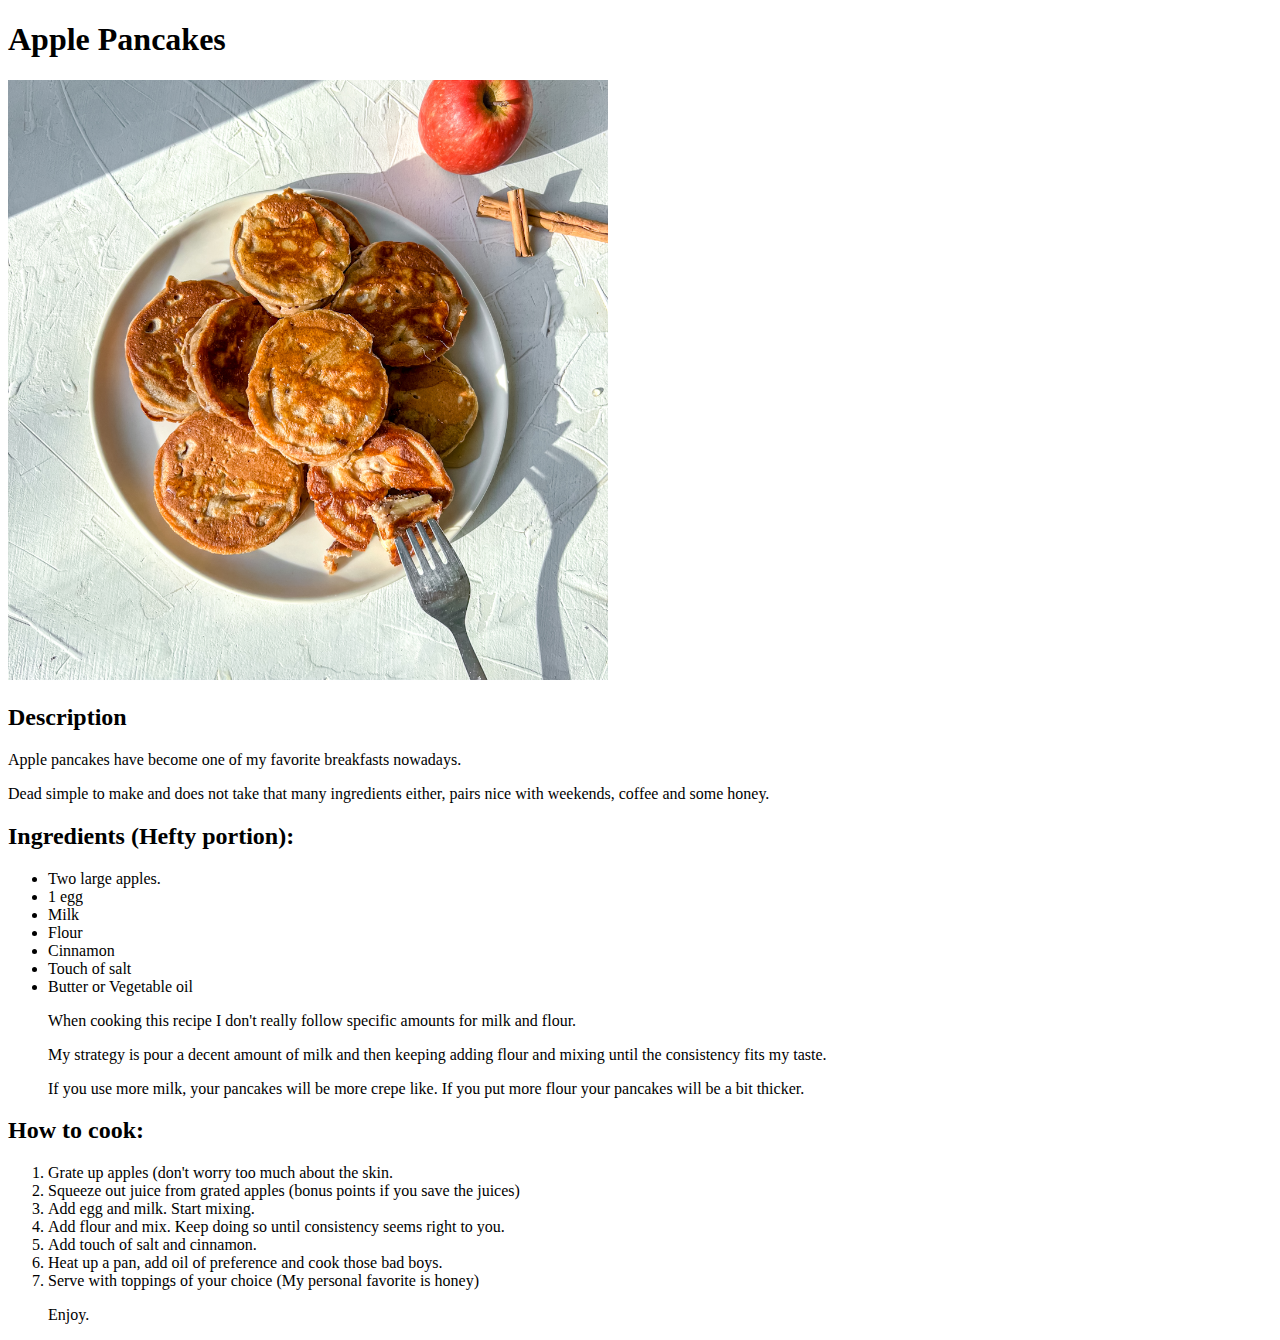
==== recipes/apple-pancakes.html @ 3677976a "Create HTML file for apple pancake recipe." ====
<!DOCTYPE html>
<html lang="en">
<head>
    <meta charset="UTF-8">
    <meta name="viewport" content="width=device-width, initial-scale=1.0">
    <title>Apple Pancakes Recipe</title>
</head>
<body>
    <h1>Apple Pancakes</h1>

    <img src="../img/apple-pancakes-dish.jpg" alt="apple-pancakes" height="600" width="600">

    <h2>Description</h2>

    <p>Apple pancakes have become one of my favorite breakfasts nowadays.</p>
    <p>Dead simple to make and does not take that many ingredients either, pairs nice with weekends, coffee and some honey.</p>

    <h2>Ingredients (Hefty portion):</h2>
    <ul>
        <li>Two large apples.</li>
        <li>1 egg</li>
        <li>Milk</li>
        <li>Flour</li>
        <li>Cinnamon</li>
        <li>Touch of salt</li>
        <li>Butter or Vegetable oil</li>
        <p>When cooking this recipe I don't really follow specific amounts for milk and flour.</p>
        <p>My strategy is pour a decent amount of milk and then keeping adding flour and mixing until the consistency fits my taste.</p>
        <p>If you use more milk, your pancakes will be more crepe like. If you put more flour your pancakes will be a bit thicker.</p>
    </ul>

    <h2>How to cook:</h2>
    <ol>
        <li>Grate up apples (don't worry too much about the skin.</li>
        <li>Squeeze out juice from grated apples (bonus points if you save the juices)</li>
        <li>Add egg and milk. Start mixing.</li>
        <li>Add flour and mix. Keep doing so until consistency seems right to you.</li>
        <li>Add touch of salt and cinnamon.</li>
        <li>Heat up a pan, add oil of preference and cook those bad boys.</li>
        <li>Serve with toppings of your choice (My personal favorite is honey)</li>
        <p>Enjoy.</p>
    </ol>
</body>
</html>
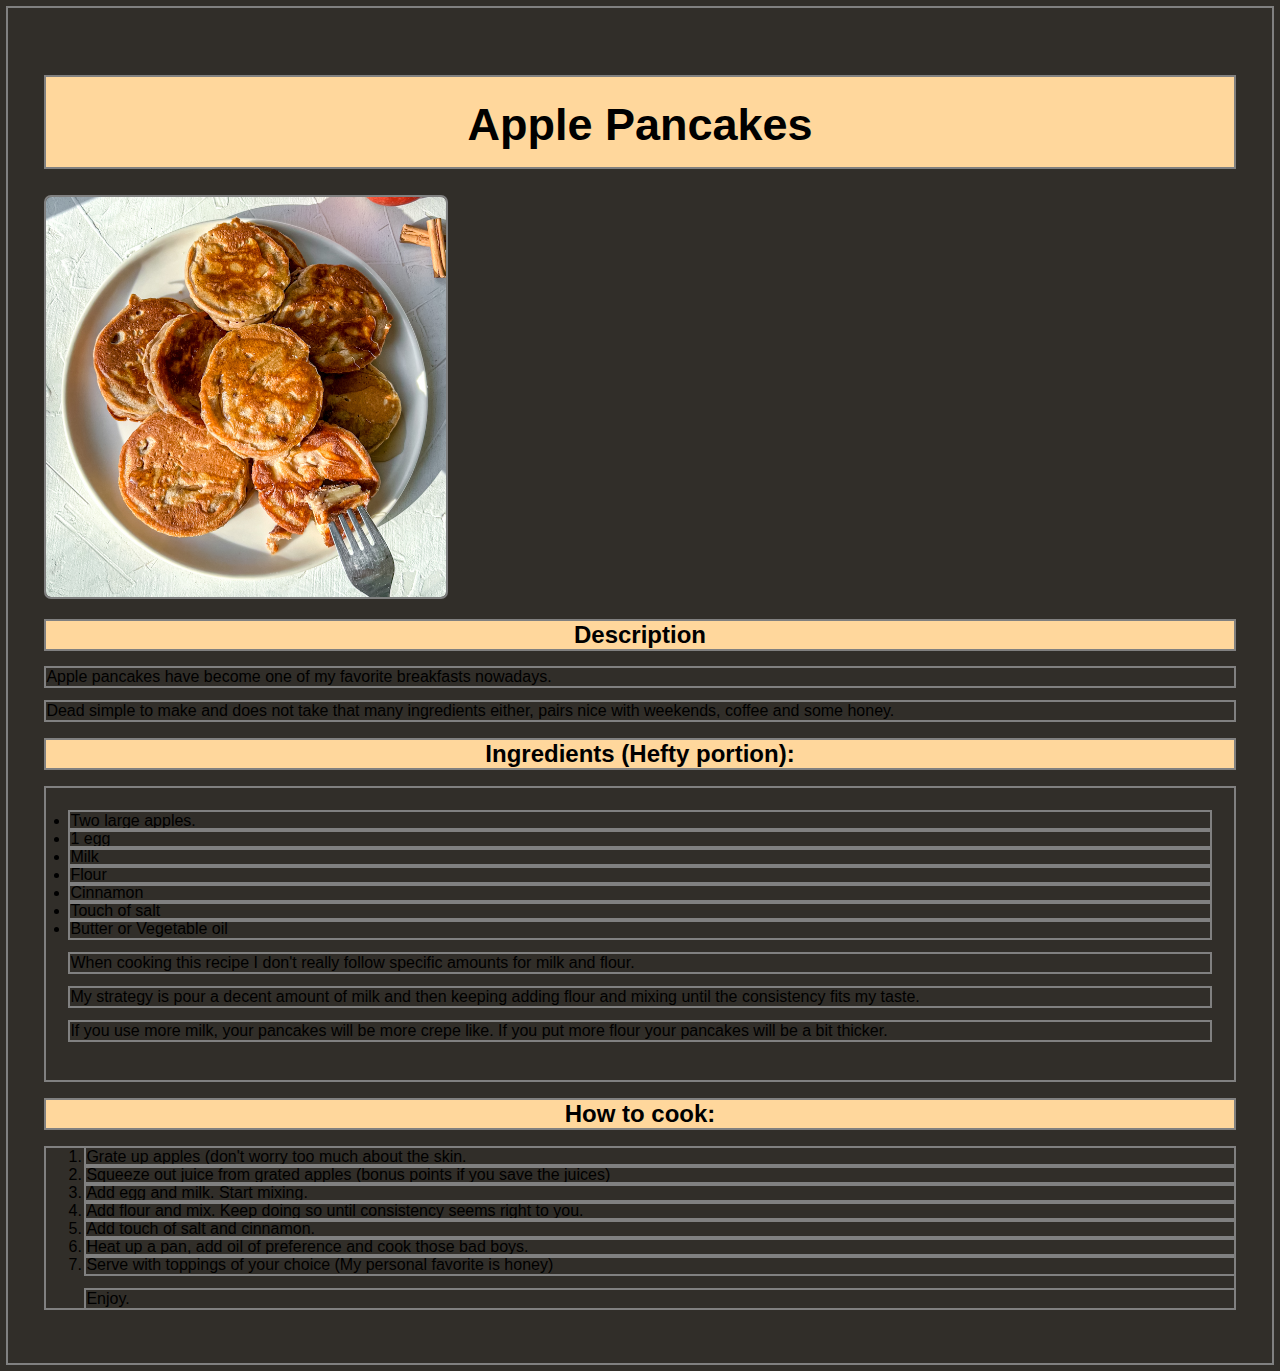
==== commit 1c0d99e7: "Some adjustments to the recipe pages. Not that important, I haven't started working on these properl" ====
--- a/recipes/apple-pancakes.html
+++ b/recipes/apple-pancakes.html
@@ -4,6 +4,7 @@
     <meta charset="UTF-8">
     <meta name="viewport" content="width=device-width, initial-scale=1.0">
     <title>Apple Pancakes Recipe</title>
+    <link rel="stylesheet" href="../styles.css">
 </head>
 <body>
     <h1>Apple Pancakes</h1>
--- a/styles.css
+++ b/styles.css
@@ -0,0 +1,81 @@
+h1, 
+h2 {
+    font-family: "Helvetica", sans-serif;
+    text-align: center;
+
+}
+
+h1 {
+    font-size: 5vh;
+    height: 10vh;
+    padding: 0.5em;
+    background-color: rgb(255, 215, 156);
+}
+
+h2 {
+    font-size: 24px;
+    /* Change this color to something else.  */
+    background-color: rgb(255, 215, 156);
+}
+
+p,
+li {
+    font-family: "Arial", sans-serif;
+}
+
+ul {
+    padding: 24px;
+}
+
+img {
+    width: 400px;
+    height: auto;
+    border-radius: 5px;
+}
+
+.recipe-container {
+    display: flex;
+    background-color: rgb(255, 215, 156);
+    justify-content: space-around;
+    align-items: center;
+    padding: 6vw;
+    
+}
+
+.image-link {
+    flex: 1;
+    width: 20vw;
+    height: auto;
+    margin-top: -20px;
+}
+
+.title-card {
+    display: flex;
+    flex-direction: column;
+    justify-content: center;
+    background-color: rgb(221, 114, 52);
+    
+    width: 90vw;
+    height: 90vh;
+
+    margin: 1vw;
+    padding: 3vw;
+}
+
+a {
+    width: 20vw;
+    height: 20vw;
+    padding: 10px;
+    background-color: rgb(30, 210, 135);
+    border-radius: 10px;
+}
+
+body {
+    background-color: rgb(49, 46, 41);
+    padding: 3vw;
+}
+
+* {
+    outline: 2px solid grey;
+    box-sizing: border-box;
+}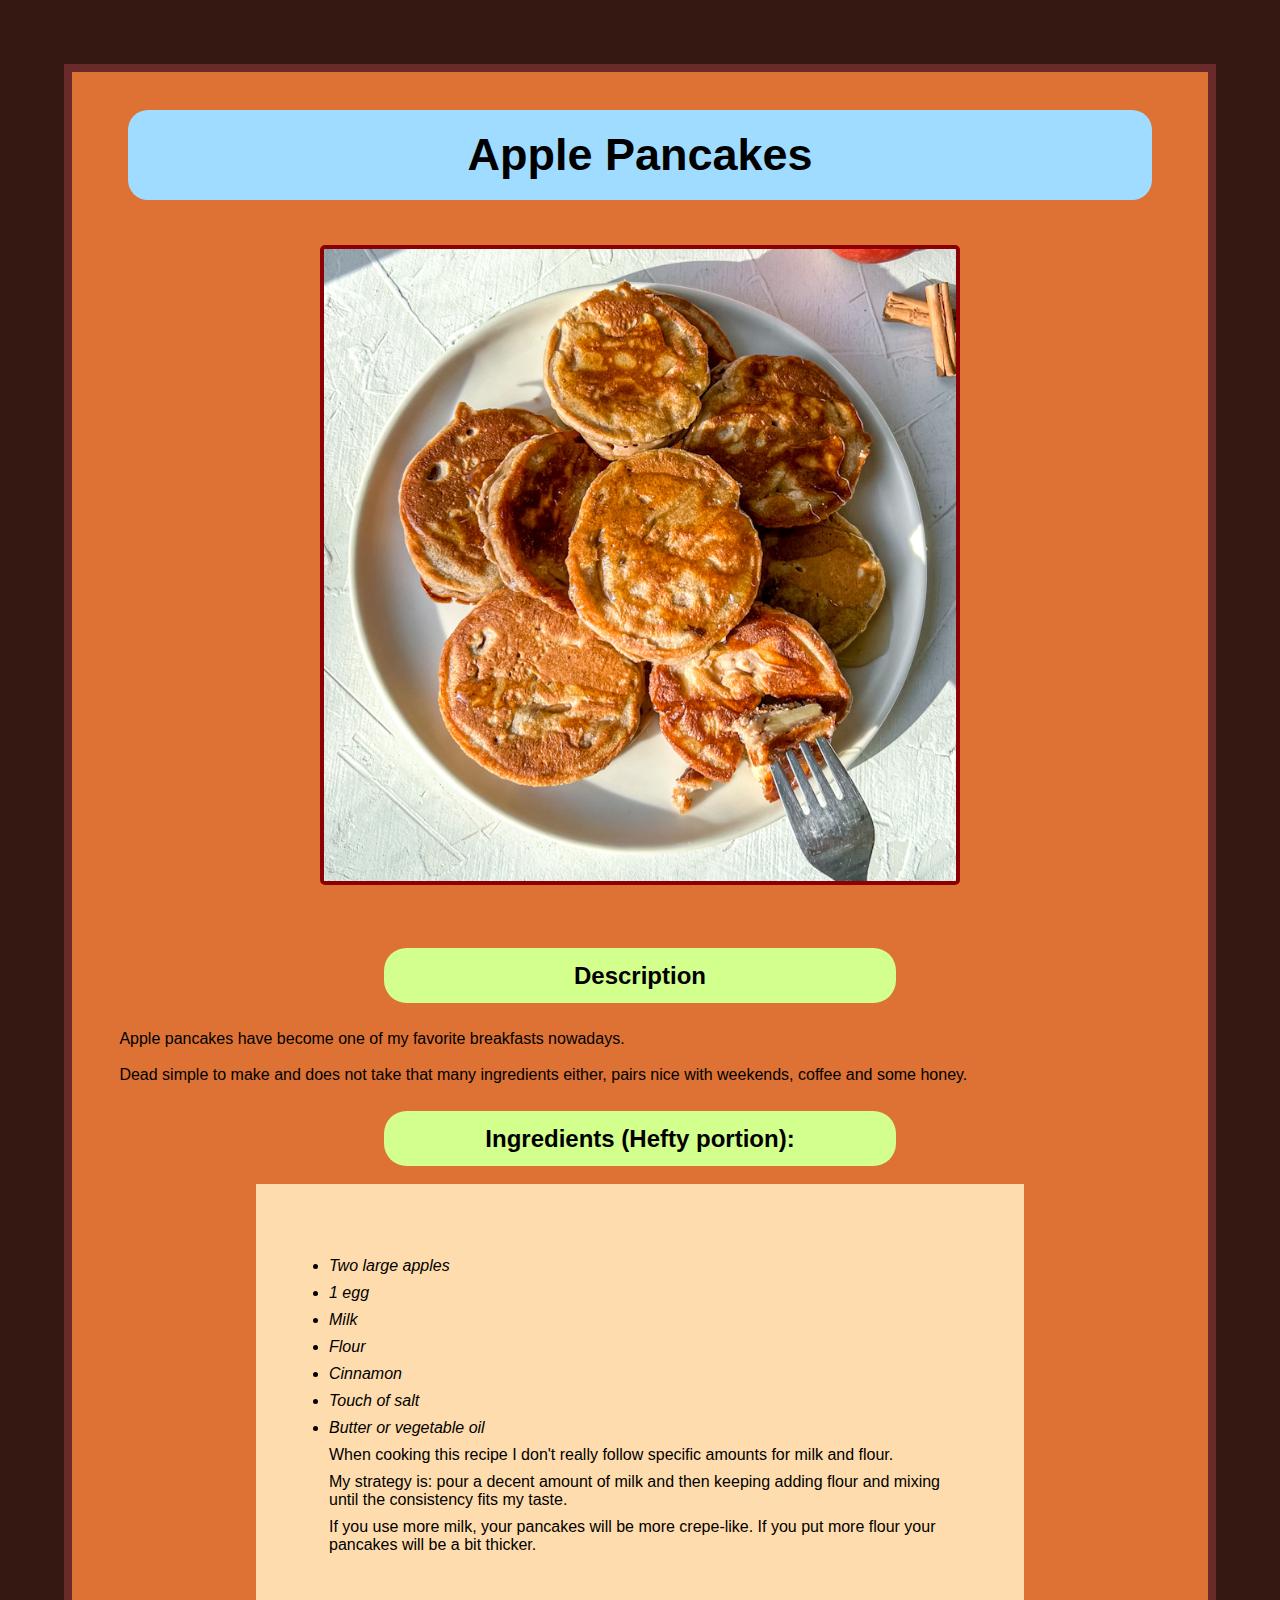
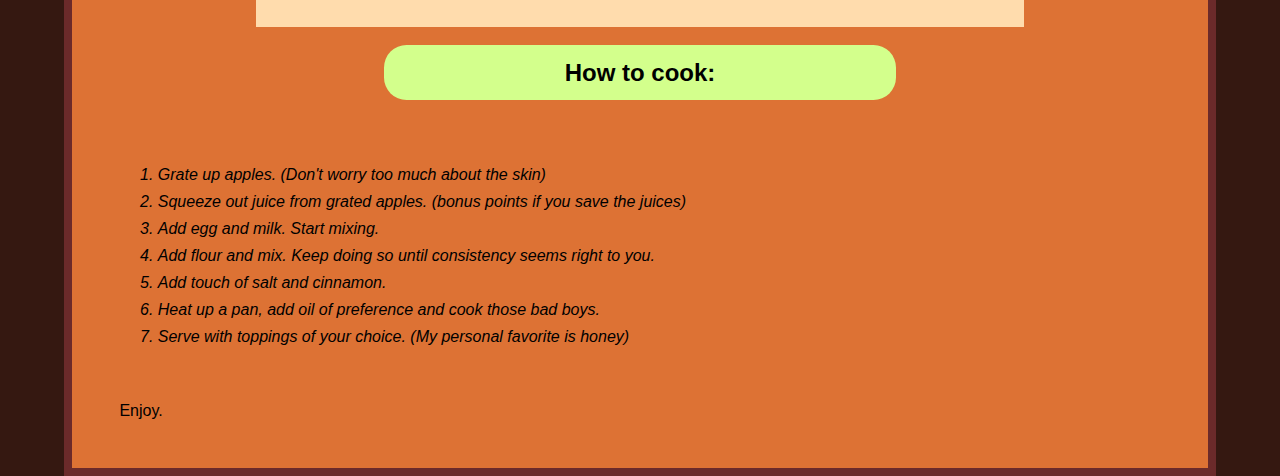
==== commit 3b93d56e: "Adjust HTML files structure and added class attributes to appropriate elements." ====
--- a/recipes/apple-pancakes.html
+++ b/recipes/apple-pancakes.html
@@ -7,39 +7,44 @@
     <link rel="stylesheet" href="../styles.css">
 </head>
 <body>
-    <h1>Apple Pancakes</h1>
+    <div class="recipe-card">
 
-    <img src="../img/apple-pancakes-dish.jpg" alt="apple-pancakes" height="600" width="600">
+        <h1 class="title-header">Apple Pancakes</h1>
 
-    <h2>Description</h2>
+        <img class="recipe-image" src="../img/apple-pancakes-dish.jpg" alt="apple-pancakes" height="600" width="600">
+    
+        <h2 class="recipe-sub-header">Description</h2>
+    
+        <p>Apple pancakes have become one of my favorite breakfasts nowadays.</p>
+        <p>Dead simple to make and does not take that many ingredients either, pairs nice with weekends, coffee and some honey.</p>
+    
+        <h2 class="recipe-sub-header">Ingredients (Hefty portion):</h2>
+        <ul>
+            <li>Two large apples</li>
+            <li>1 egg</li>
+            <li>Milk</li>
+            <li>Flour</li>
+            <li>Cinnamon</li>
+            <li>Touch of salt</li>
+            <li>Butter or vegetable oil</li>
+            <p>When cooking this recipe I don't really follow specific amounts for milk and flour.</p>
+            <p>My strategy is: pour a decent amount of milk and then keeping adding flour and mixing until the consistency fits my taste.</p>
+            <p>If you use more milk, your pancakes will be more crepe-like. If you put more flour your pancakes will be a bit thicker.</p>
+        </ul>
+    
+        <h2 class="recipe-sub-header">How to cook:</h2>
+        <ol>
+            <li>Grate up apples. (Don't worry too much about the skin)</li>
+            <li>Squeeze out juice from grated apples. (bonus points if you save the juices)</li>
+            <li>Add egg and milk. Start mixing.</li>
+            <li>Add flour and mix. Keep doing so until consistency seems right to you.</li>
+            <li>Add touch of salt and cinnamon.</li>
+            <li>Heat up a pan, add oil of preference and cook those bad boys.</li>
+            <li>Serve with toppings of your choice. (My personal favorite is honey)</li>
+        </ol>
+        <p>Enjoy.</p>
 
-    <p>Apple pancakes have become one of my favorite breakfasts nowadays.</p>
-    <p>Dead simple to make and does not take that many ingredients either, pairs nice with weekends, coffee and some honey.</p>
+    </div>
 
-    <h2>Ingredients (Hefty portion):</h2>
-    <ul>
-        <li>Two large apples.</li>
-        <li>1 egg</li>
-        <li>Milk</li>
-        <li>Flour</li>
-        <li>Cinnamon</li>
-        <li>Touch of salt</li>
-        <li>Butter or Vegetable oil</li>
-        <p>When cooking this recipe I don't really follow specific amounts for milk and flour.</p>
-        <p>My strategy is pour a decent amount of milk and then keeping adding flour and mixing until the consistency fits my taste.</p>
-        <p>If you use more milk, your pancakes will be more crepe like. If you put more flour your pancakes will be a bit thicker.</p>
-    </ul>
-
-    <h2>How to cook:</h2>
-    <ol>
-        <li>Grate up apples (don't worry too much about the skin.</li>
-        <li>Squeeze out juice from grated apples (bonus points if you save the juices)</li>
-        <li>Add egg and milk. Start mixing.</li>
-        <li>Add flour and mix. Keep doing so until consistency seems right to you.</li>
-        <li>Add touch of salt and cinnamon.</li>
-        <li>Heat up a pan, add oil of preference and cook those bad boys.</li>
-        <li>Serve with toppings of your choice (My personal favorite is honey)</li>
-        <p>Enjoy.</p>
-    </ol>
 </body>
 </html>--- a/styles.css
+++ b/styles.css
@@ -1,21 +1,14 @@
+* {
+    /* outline: 2px solid rgb(0, 162, 255); */
+    box-sizing: border-box;
+    padding: 0;
+    margin: 0;
+}
+
 h1, 
 h2 {
     font-family: "Helvetica", sans-serif;
     text-align: center;
-
-}
-
-h1 {
-    font-size: 5vh;
-    height: 10vh;
-    padding: 0.5em;
-    background-color: rgb(255, 215, 156);
-}
-
-h2 {
-    font-size: 24px;
-    /* Change this color to something else.  */
-    background-color: rgb(255, 215, 156);
 }
 
 p,
@@ -24,22 +17,93 @@
 }
 
 ul {
-    padding: 24px;
+    width: 60vw;
+    align-self: center;
+    padding: 5vw;
+    background-color: rgb(255, 220, 173);
 }
 
-img {
-    width: 400px;
+ol {
+    padding: 3vw;
+}
+
+li {
+    margin: 1vh;
+    font-style: italic;
+}
+
+p {
+    margin: 1vh;
+}
+
+.recipe-image {
+    width: 50vw;
     height: auto;
+    align-self: center;
+    margin: 5vh;
     border-radius: 5px;
+    border: 4px solid darkred;
+}
+
+.recipe-sub-header {
+    font-size: 24px;
+    width: 40vw;
+    align-self: center;
+    /* Change this color to something else.  */
+    background-color: rgb(211, 255, 140);
+    padding: 1.5vh;
+    margin: 2vh;
+    border-radius: 2.5vh;
+}
+
+.recipe-card {
+    display: flex;
+    flex-direction: column;
+    justify-content: center;
+    background-color: rgb(221, 114, 52);
+    
+    width: 90vw;
+    padding: 3vw;
+
+    border: 8px solid rgb(107, 42, 42)
+}
+
+.home-card {
+    display: flex;
+    flex-direction: column;
+    justify-content: center;
+    background-color: rgb(221, 114, 52);
+    
+    width: 90vw;
+    height: 90vh;
+    padding: 3vw;
+
+    border: 8px solid rgb(107, 42, 42)
+}
+
+.title-header {
+    width: 80vw;
+    height: 10vh;
+    font-size: 5vh;
+    align-self: center;
+    align-content: center;
+    /* border: 4px solid darkred; */
+    border-radius: 20px;
+    background-color: rgb(160, 220, 255);
 }
 
 .recipe-container {
     display: flex;
+    width: 80vw;
+    align-self: center;
+    margin: 6vh;
     background-color: rgb(255, 215, 156);
-    justify-content: space-around;
+    justify-content: space-between;
     align-items: center;
-    padding: 6vw;
-    
+    padding: 4vw;
+    padding-top: 5vw;
+    /* border: 4px solid darkred; */
+    border-radius: 20px;
 }
 
 .image-link {
@@ -47,35 +111,18 @@
     width: 20vw;
     height: auto;
     margin-top: -20px;
+    border: 2px solid darkred;
 }
 
-.title-card {
-    display: flex;
-    flex-direction: column;
-    justify-content: center;
-    background-color: rgb(221, 114, 52);
-    
-    width: 90vw;
-    height: 90vh;
-
-    margin: 1vw;
-    padding: 3vw;
-}
-
-a {
-    width: 20vw;
-    height: 20vw;
-    padding: 10px;
-    background-color: rgb(30, 210, 135);
-    border-radius: 10px;
+.image-link:hover {
+    border: 6px solid darkred;
+    width: 25vw;
+    height: auto;
 }
 
 body {
-    background-color: rgb(49, 46, 41);
-    padding: 3vw;
-}
-
-* {
-    outline: 2px solid grey;
-    box-sizing: border-box;
+    background-color: rgb(53, 24, 17);
+    width: 100vw;
+    height: 100vh;
+    padding: 5vw;
 }